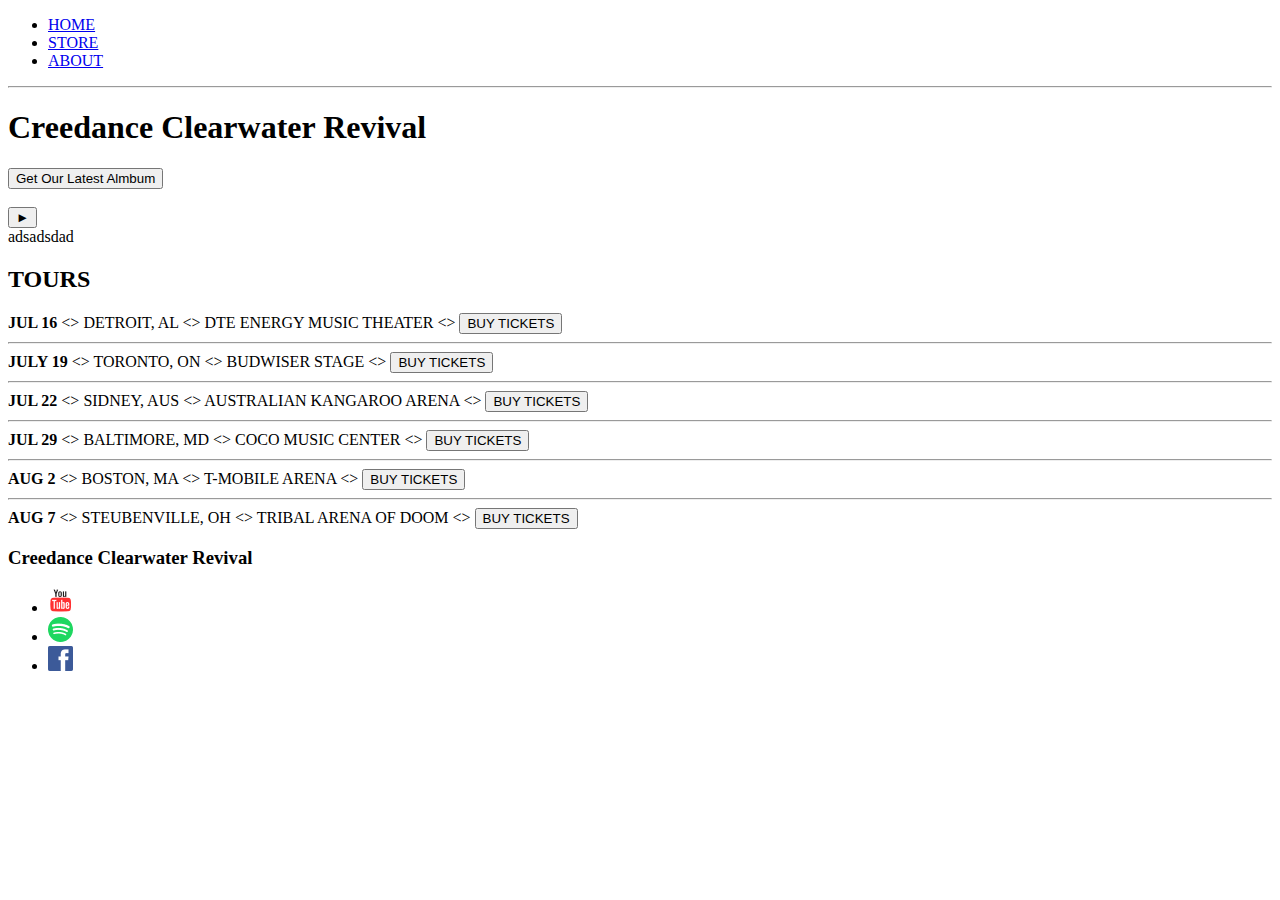
==== index.html @ 84f10493 "first commit" ====
<!DOCTYPE html>
<html>

<head>
    <title>Creedance Clearwater Revival</title>
    <meta name="description" content="This is the decription">
</head>

<body>
    <header>
        <nav>
            <ul>
                <li><a href="index.html">HOME</a></li>
                <li><a href="store.html">STORE</a></li>
                <li><a href="about.html">ABOUT</a></li>
            </ul>
        </nav>
        <hr>
        <h1>Creedance Clearwater Revival</h1>
        <button type="button">Get Our Latest Almbum</button>
        <br>
        <br>
        <!-- TODO: Find a suitable background image -->
        <button type="button">&#9658</button>
    </header>
    adsadsdad
    <section>
        <h2>TOURS</h2>
        <div>
            <div>
                <strong>JUL 16</strong>
                &lt;&gt;
                <span>DETROIT, AL</span>
                &lt;&gt;
                <span>DTE ENERGY MUSIC THEATER</span>
                &lt;&gt;
                <button type="button">BUY TICKETS</button>
                <hr>
            </div>
            <div>
                <strong>JULY 19</strong>
                &lt;&gt;
                <span>TORONTO, ON</span>
                &lt;&gt;
                <span>BUDWISER STAGE</span>
                &lt;&gt;
                <button type="button">BUY TICKETS</button>
                <hr>
            </div>
            <div>
                <strong>JUL 22</strong>
                &lt;&gt;
                <span>SIDNEY, AUS</span>
                &lt;&gt;
                <span>AUSTRALIAN KANGAROO ARENA</span>
                &lt;&gt;
                <button type="button">BUY TICKETS</button>
                <hr>
            </div>
            <div>
                <strong>JUL 29</strong>
                &lt;&gt;
                <span>BALTIMORE, MD</span>
                &lt;&gt;
                <span>COCO MUSIC CENTER</span>
                &lt;&gt;
                <button type="button">BUY TICKETS</button>
                <hr>
            </div>
            <div>
                <strong>AUG 2</strong>
                &lt;&gt;
                <span>BOSTON, MA</span>
                &lt;&gt;
                <span>T-MOBILE ARENA</span>
                &lt;&gt;
                <button type="button">BUY TICKETS</button>
                <hr>
            </div>
            <div>
                <strong>AUG 7</strong>
                &lt;&gt;
                <span>STEUBENVILLE, OH</span>
                &lt;&gt;
                <span>TRIBAL ARENA OF DOOM</span>
                &lt;&gt;
                <button type="button">BUY TICKETS</button>
            </div>
        </div>
    </section>

    <footer>
        <h3>Creedance Clearwater Revival</h3>
        <ul>
            <li>
                <a href="https://www.youtube.com/user/TheOfficialCCR" target="_blank">
                    <img src="IMG's/youtube logo.png">
                </a>
            </li>
            <li>
                <a href="https://open.spotify.com/artist/3IYUhFvPQItj6xySrBmZkd" target="_blank">
                    <img src="IMG's/spotify logo.png">
                </a>
            </li>
            <li>
                <a href="https://www.facebook.com/login/?next=https%3A%2F%2Fwww.facebook.com%2FCCR" target="_blank">
                    <img src="IMG's/Facebook logo.png">
                </a>
            </li>
        </ul>
    </footer>
</body>

</html>
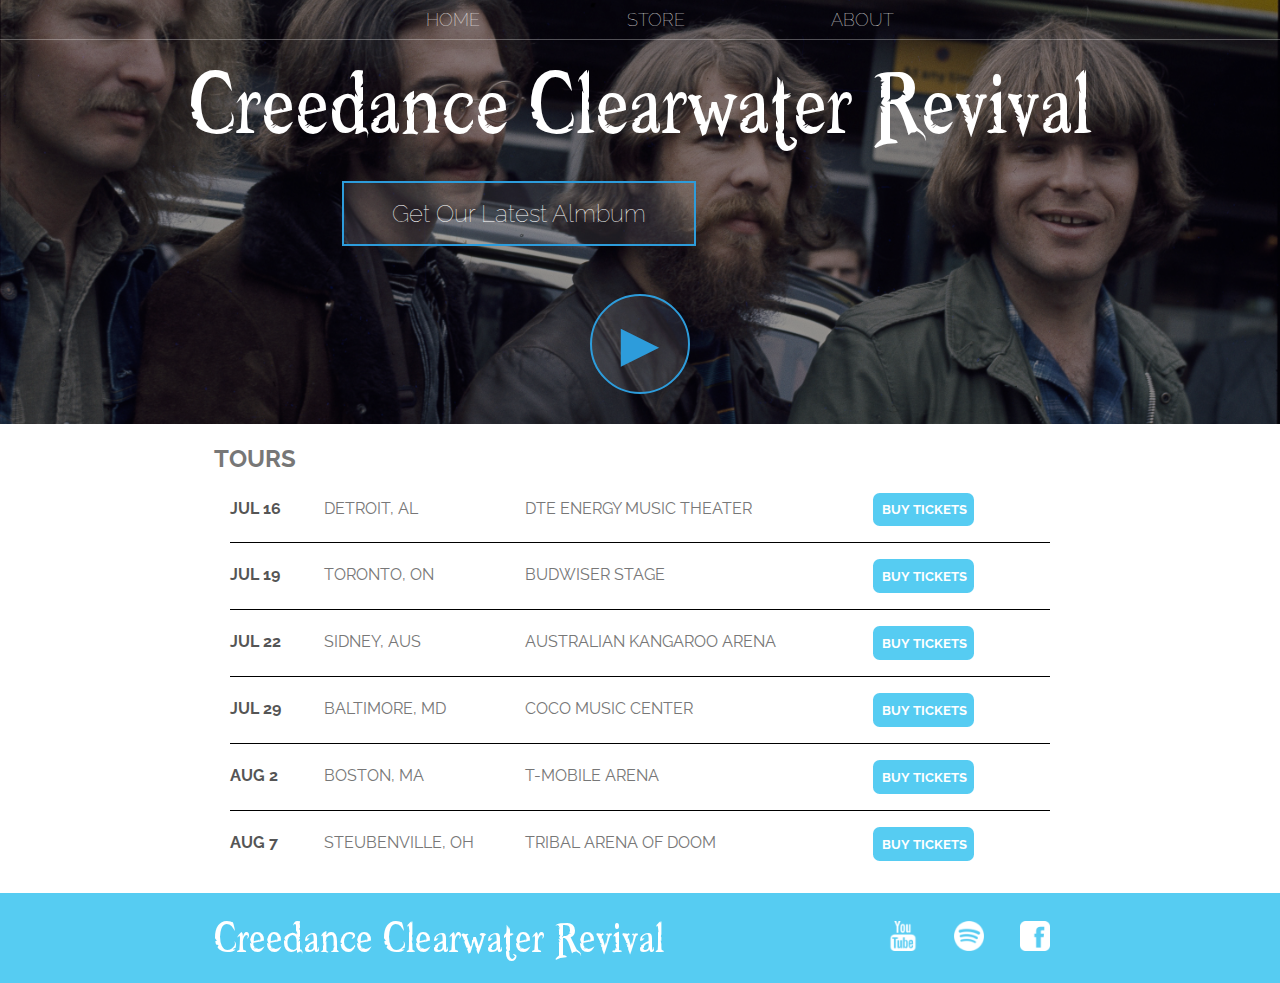
==== commit a6684fd4: "Added CSS styling to webpages" ====
--- a/index.html
+++ b/index.html
@@ -4,110 +4,87 @@
 <head>
     <title>Creedance Clearwater Revival</title>
     <meta name="description" content="This is the decription">
+    <link rel="stylesheet" href="styles.css" />
 </head>
 
 <body>
-    <header>
-        <nav>
+    <header class="main-header">
+        <nav class="nav main-nav">
             <ul>
                 <li><a href="index.html">HOME</a></li>
                 <li><a href="store.html">STORE</a></li>
                 <li><a href="about.html">ABOUT</a></li>
             </ul>
         </nav>
-        <hr>
-        <h1>Creedance Clearwater Revival</h1>
-        <button type="button">Get Our Latest Almbum</button>
-        <br>
-        <br>
-        <!-- TODO: Find a suitable background image -->
-        <button type="button">&#9658</button>
+        <h1 class="band-name band-name-large">Creedance Clearwater Revival</h1>
+        <div class="container">
+            <button class="btn btn-header" type="button">Get Our Latest Almbum</button>
+        </div>
+        <button class="btn btn-header btn-play" type="button">&#9658</button>
     </header>
-    adsadsdad
-    <section>
+    <section class="content-section container">
         <h2>TOURS</h2>
         <div>
-            <div>
-                <strong>JUL 16</strong>
-                &lt;&gt;
-                <span>DETROIT, AL</span>
-                &lt;&gt;
-                <span>DTE ENERGY MUSIC THEATER</span>
-                &lt;&gt;
-                <button type="button">BUY TICKETS</button>
-                <hr>
+            <div class="tour-row">
+                <span class="tour-item tour-date">JUL 16</span>
+                <span class="tour-item tour-city">DETROIT, AL</span>
+                <span class="tour-item tour-arena">DTE ENERGY MUSIC THEATER</span>
+                <button class="btn tour-item tour-btn btn-primary" type="button">BUY TICKETS</button>
             </div>
-            <div>
-                <strong>JULY 19</strong>
-                &lt;&gt;
-                <span>TORONTO, ON</span>
-                &lt;&gt;
-                <span>BUDWISER STAGE</span>
-                &lt;&gt;
-                <button type="button">BUY TICKETS</button>
-                <hr>
+            <div class="tour-row">
+                <span class="tour-item tour-date">JUL 19</span>
+                <span class="tour-item tour-city">TORONTO, ON</span>
+                <span class="tour-item tour-arena">BUDWISER STAGE</span>
+                <button class="btn tour-item tour-btn btn-primary" type="button">BUY TICKETS</button>
             </div>
-            <div>
-                <strong>JUL 22</strong>
-                &lt;&gt;
-                <span>SIDNEY, AUS</span>
-                &lt;&gt;
-                <span>AUSTRALIAN KANGAROO ARENA</span>
-                &lt;&gt;
-                <button type="button">BUY TICKETS</button>
-                <hr>
+            <div class="tour-row">
+                <span class="tour-item tour-date">JUL 22</span>
+                <span class="tour-item tour-city">SIDNEY, AUS</span>
+                <span class="tour-item tour-arena">AUSTRALIAN KANGAROO ARENA</span>
+                <button class="btn tour-item tour-btn btn-primary" type="button">BUY TICKETS</button>
             </div>
-            <div>
-                <strong>JUL 29</strong>
-                &lt;&gt;
-                <span>BALTIMORE, MD</span>
-                &lt;&gt;
-                <span>COCO MUSIC CENTER</span>
-                &lt;&gt;
-                <button type="button">BUY TICKETS</button>
-                <hr>
+            <div class="tour-row">
+                <span class="tour-item tour-date">JUL 29</span>
+                <span class="tour-item tour-city">BALTIMORE, MD</span>
+                <span class="tour-item tour-arena">COCO MUSIC CENTER</span>
+                <button class="btn tour-item tour-btn btn-primary" type="button">BUY TICKETS</button>
             </div>
-            <div>
-                <strong>AUG 2</strong>
-                &lt;&gt;
-                <span>BOSTON, MA</span>
-                &lt;&gt;
-                <span>T-MOBILE ARENA</span>
-                &lt;&gt;
-                <button type="button">BUY TICKETS</button>
-                <hr>
+            <div class="tour-row">
+                <span class="tour-item tour-date">AUG 2</span>
+                <span class="tour-item tour-city">BOSTON, MA</span>
+                <span class="tour-item tour-arena">T-MOBILE ARENA</span>
+                <button class="btn tour-item tour-btn btn-primary" type="button">BUY TICKETS</button>
             </div>
-            <div>
-                <strong>AUG 7</strong>
-                &lt;&gt;
-                <span>STEUBENVILLE, OH</span>
-                &lt;&gt;
-                <span>TRIBAL ARENA OF DOOM</span>
-                &lt;&gt;
-                <button type="button">BUY TICKETS</button>
+            <div class="tour-row">
+                <span class="tour-item tour-date">AUG 7</span>
+                <span class="tour-item tour-city">STEUBENVILLE, OH</span>
+                <span class="tour-item tour-arena">TRIBAL ARENA OF DOOM</span>
+                <button class="btn tour-item tour-btn btn-primary" type="button">BUY TICKETS</button>
             </div>
         </div>
     </section>
 
-    <footer>
-        <h3>Creedance Clearwater Revival</h3>
-        <ul>
-            <li>
-                <a href="https://www.youtube.com/user/TheOfficialCCR" target="_blank">
-                    <img src="IMG's/youtube logo.png">
-                </a>
-            </li>
-            <li>
-                <a href="https://open.spotify.com/artist/3IYUhFvPQItj6xySrBmZkd" target="_blank">
-                    <img src="IMG's/spotify logo.png">
-                </a>
-            </li>
-            <li>
-                <a href="https://www.facebook.com/login/?next=https%3A%2F%2Fwww.facebook.com%2FCCR" target="_blank">
-                    <img src="IMG's/Facebook logo.png">
-                </a>
-            </li>
-        </ul>
+    <footer class="main-footer">
+        <div class="container main-footer-container">
+            <h3 class="band-name">Creedance Clearwater Revival</h3>
+            <ul class="nav footer-nav">
+                <li>
+                    <a href="https://www.youtube.com/user/TheOfficialCCR" target="_blank">
+                        <img src="IMGs/YouTube Logo White.png">
+                    </a>
+                </li>
+                <li>
+                    <a href="https://open.spotify.com/artist/3IYUhFvPQItj6xySrBmZkd" target="_blank">
+                        <img src="IMGs/Spotify Logo White.png">
+                    </a>
+                </li>
+                <li>
+                    <a href="https://www.facebook.com/login/?next=https%3A%2F%2Fwww.facebook.com%2FCCR" target="_blank">
+                        <img src="IMGs/Facebook Logo White.png">
+                    </a>
+                </li>
+            </ul>
+        </div>
     </footer>
 </body>
 
--- a/styles.css
+++ b/styles.css
@@ -0,0 +1,224 @@
+@import url('https://fonts.googleapis.com/css?family=Raleway:300,400');
+@import url("https://fonts.googleapis.com/css?family=Metal+Mania");
+
+@font-face {
+    font-family: "Booter - Zero Zero";
+    src: url("Fonts/Booter - Zero Zero.woff") format("woff"),
+         url("Fonts/Booter - Zero Zero.woff2") format("woff2");
+         font-weight: normal;
+         font-style: normal;
+}
+
+* {
+    box-sizing: border-box;
+    font-family: Raleway;
+    color: #777;
+}
+
+html, body {
+    margin: 0;
+    padding: 0;
+}
+
+.nav ul {
+    margin: 0;
+}
+
+/*Makes the li elements appear on the same line*/
+.nav li {
+    display: inline;
+}
+
+.nav a {
+    display: inline-block; /*Allows padding for top and bottom of each element*/
+    padding: .5em; /*Spaces out the elements*/
+    color: white; /*Makes font white*/
+    text-decoration: none; /*Removes underline*/
+}
+
+/*Makes the background transparent grey when you hover over page button.*/
+.nav a:hover {
+    background-color: rgba(255, 255, 255, .3);
+}
+
+.main-nav {
+    text-align: center;
+    font-size: 1.1em;
+    font-weight: lighter;
+    border-bottom: 1px solid rgba(255, 255, 255, .3);
+}
+
+.main-nav li {
+    padding: 0 5%; /*0% padding on top/bottom and 5% on left/right*/
+}
+
+.main-header {
+    background-color: rgba(0, 0, 0, .4);
+    background-size: cover;
+    background-position: 0 35%;
+    background-image: url(IMGs/background\ image.jpg);
+    background-blend-mode: multiply;
+    background-repeat: no-repeat;
+    padding-bottom: 30px;
+}
+
+.band-name {
+    text-align: center;
+    margin: 0;
+    font-size: 4em;
+    font-family: "Booter - Zero Zero";
+    font-weight: normal;
+    color: white;
+}
+
+.band-name-large {
+    font-size: 8em;
+}
+
+.content-section {
+    margin: 1em;
+}
+
+.container {
+    max-width: 900px;
+    margin: 0 auto;
+    padding: 0 1.5em;
+}
+
+.section-header {
+    font-family: "Metal Mania";
+    font-weight: normal;
+    color: #333;
+    text-align: center;
+    font-size: 2.5em;
+}
+
+.about-band-image {
+    float: left;
+    height: 200px;
+    width: 200px;
+    margin: 15px;
+    border-radius: 50%;
+}
+
+.main-footer {
+    background-color: #56CCF2;
+    color: white;
+    padding: 0.25em 0;
+}
+
+.main-footer-container {
+    display: flex;
+    align-items: center;
+}
+
+.main-footer-container ul {
+    flex-grow: 1;
+    text-align: end;
+}
+
+.footer-nav li {
+    padding: 0 .5em;
+}
+
+.footer-nav img {
+    width: 30px;
+    height: 30px;
+}
+
+.btn {
+    text-align: center;
+    vertical-align: middle;
+    padding: .67em;
+    cursor: pointer;
+}
+
+.btn-header {
+    margin: .5em 15% 2em 15%;
+    color: white;
+    border: 2px solid #2D9CDB;
+    background-color: rgba(255, 255, 255, .1);
+    border-radius: 0;
+    font-size: 1.5em;
+    font-weight: lighter;
+    padding-left: 2em;
+    padding-right: 2em;
+}
+
+.btn-header:hover {
+    background-color: rgba(255, 255, 255, .3);
+}
+
+.btn-play {
+    display: block;
+    margin: 0 auto;
+    color: #2D9CDB;
+    font-size: 4em;
+    border-radius: 50%;
+    padding: 0;
+    width: 100px;
+    height: 100px;
+}
+
+.tour-row {
+    border-bottom: 1px solid black;
+    padding-bottom: 1em;
+    margin: 1em;
+}
+
+.tour-row:last-child {
+    border-bottom: none;
+}
+
+.tour-item {
+    display: inline-block;
+    padding-right: .5em;
+}
+
+.tour-date {
+    color: #555;
+    font-weight: bold;
+    width: 11%;
+}
+
+.tour-city {
+    width: 24%;
+}
+
+.tour-arena {
+    width: 42%;
+}
+
+.tour-btn {
+    max-width: 19%;
+}
+
+.btn-primary {
+    color: white;
+    background-color: #56CCF2;
+    border: none;
+    border-radius: .5em;
+    font-weight: bold;
+}
+
+.btn-primary:hover {
+    background-color: #028dbb;
+}
+
+.shop-item {
+    margin: 30px;
+}
+
+.shop-item-title {
+    display: block;
+    width: 100%;
+    text-align: center;
+    font-weight: bold;
+    font-size: 1.5em;
+    color: #333;
+    margin: 15px;
+}
+
+.shop-item-image {
+    height: 250px;
+}